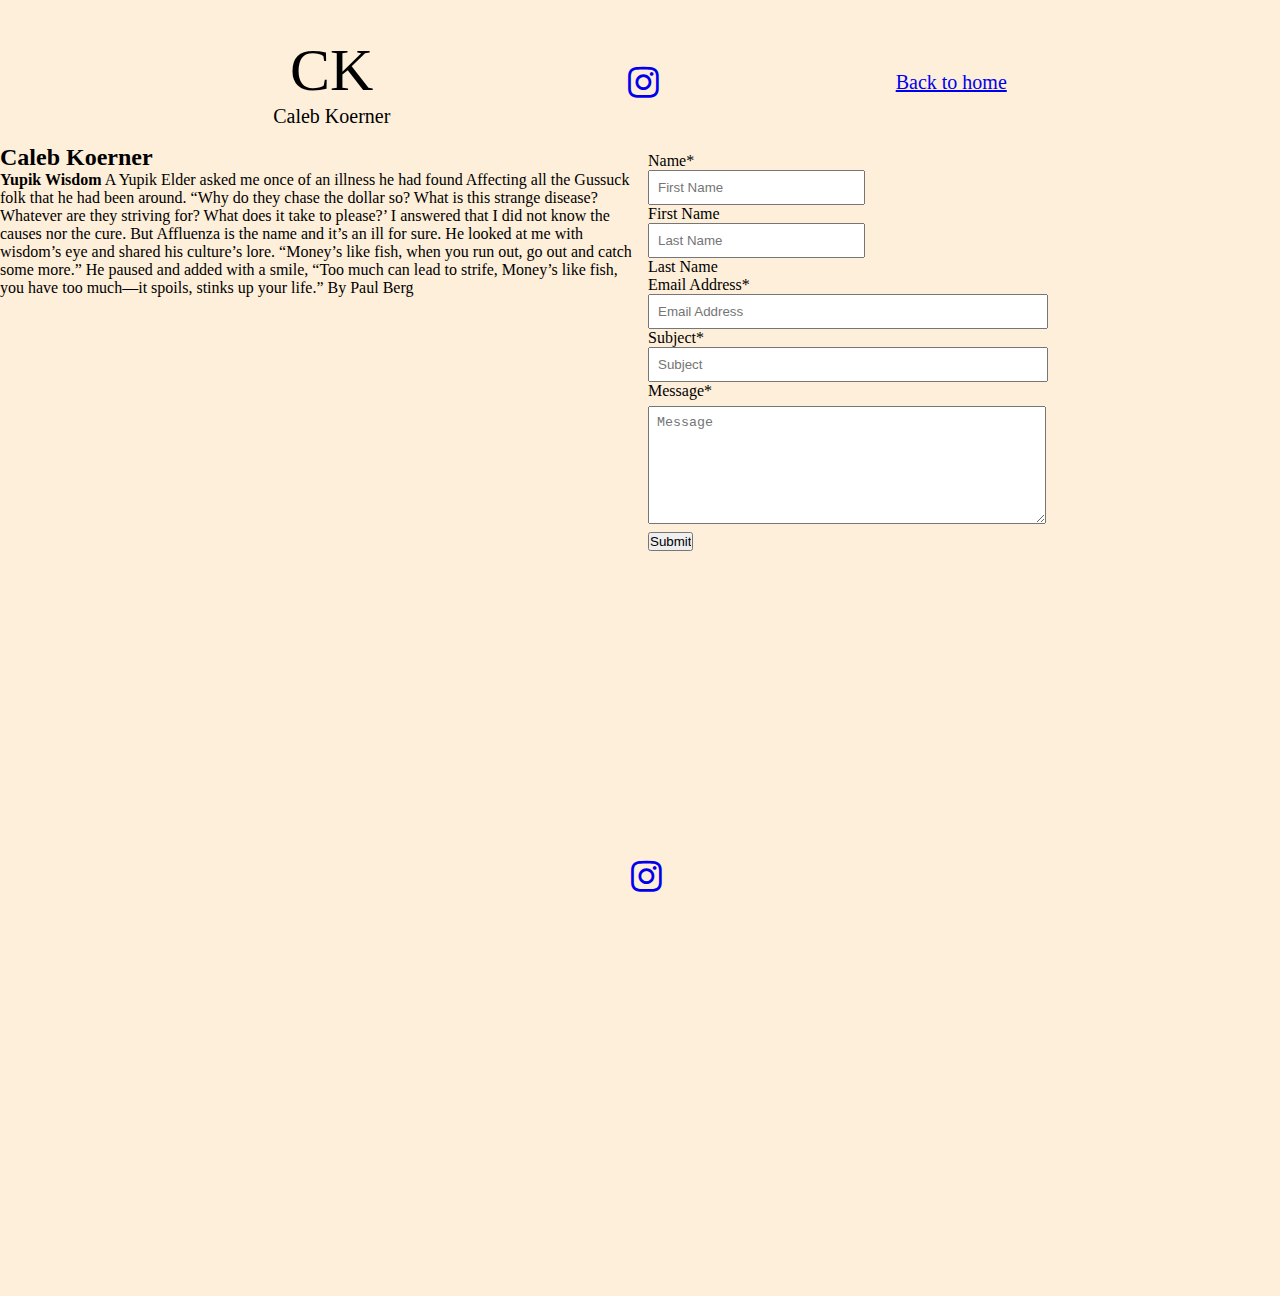
==== contact.html @ fb5e4fac "added contact html and created about me section and contact corm" ====
<!DOCTYPE html>
<html lang="en">
<head>
    <meta charset="UTF-8">
    <meta http-equiv="X-UA-Compatible" content="IE=edge">
    <meta name="viewport" content="width=device-width, initial-scale=1.0">
    <link rel="stylesheet" href="https://cdnjs.cloudflare.com/ajax/libs/font-awesome/4.7.0/css/font-awesome.min.css">
    <link rel="stylesheet" href="style.css">
    <title>Document</title>
</head>
<body>
    <header>
        
        <div id="logo-wrapper">
            <div id="logo">CK</div>
            <p> Caleb Koerner</p> 
        </div>
         
        
        <nav>
            <a href="https://www.instagram.com/calebzphoto/"  target="_blank"><i class="fa fa-instagram" style="font-size:36px"></i></a>
        </nav>

        <a href="./index.html">Back to home</a>
    </header>
   
   <div class="wrapper">
    <div class="about-me"> <h2>Caleb Koerner</h2>

        <p><strong>Yupik Wisdom</strong>
        A Yupik Elder asked me once of an illness he had found
        Affecting all the Gussuck folk that he had been around.
        “Why do they chase the dollar so?  What is this strange disease?
        Whatever are they striving for? What does it take to please?’
        I answered that I did not know the causes nor the cure.
        But Affluenza is the name and it’s an ill for sure.
        He looked at me with wisdom’s eye and shared his culture’s lore.
        “Money’s like fish, when you run out, go out and catch some more.”
        He paused and added with a smile, “Too much can lead to strife,
        Money’s like fish, you have too much—it spoils, stinks up your life.”
        
        By Paul Berg</p></div>  

   <form id="contact-form">
        <div id="name-inputs">  
            <label for="first-name">
                <p id="form-name-label">Name*</p>
                <Input id='first-name' type="text" placeholder="First Name" name="first-name" required></Input>
                <p>First Name</p>
            </label>
            
            <label for="last-name">
                <Input id='last-name' type="text" placeholder="Last Name" name="last-name" required></Input>
                <p>Last Name</p>
            </label>
        </div>
    
      
        
        <label for="email">
            <p>Email Address*</p>
            <Input id='email' type="text" placeholder="Email Address" name="email" required></Input>
        </label>

        <label for="subject">
            <p>Subject*</p>
            <Input id='subject' type="text" placeholder="Subject" name="subject" required></Input>
        </label>

        <label for="message">
            <p>Message*</p>
            <textarea name="message" id="message" cols="30" rows="10" placeholder="Message" required></textarea>
        </label>

        <input class="submit-button" type="submit" value="Submit">

    </form>
   </div>
   

   <footer id="contact-footer">
    <a href="https://www.instagram.com/calebzphoto/"  target="_blank"><i class="fa fa-instagram" style="font-size:36px"></i></a>
    </footer>

</body>
</html>
---- style.css ----
:root{
    --papaya-whip: #FEEFDA;
}

*   {
    margin: 0;
    padding: 0;
}

header  {
    font-size: 20px;
    margin: 16px;
    padding: 20px 20px 0 20px;
    display: flex;
    align-items: center;
    text-align: center;
    justify-content: space-evenly;
}

html  {
    height: 100vw;
}

body    {
    min-height: 100vw;
    background-color: var(--papaya-whip);
}



footer  {
    width: 100vw;
    position: relative;
    bottom: 0;
    left: 0;
    display: flex; 
    align-items: center;
    justify-content: center;
    padding: 3px;
    margin: 3px;
}

#about  {
    max-width: 113px;
}

#back-to-top{
    margin-right: 30px;
}
#logo   {
    font-size: 60px;
}
#contact-footer {
    width: 100vw;
    position: absolute;
    bottom: 0;
    left: 0;
    display: flex; 
    align-items: center;
    justify-content: center;
    padding: 3px;
    margin: 3px;
}

#first-name, #last-name  {
    width: 100%;
    padding: 8px;
   

}

#email, #subject    {
    width: 90%;
    padding: 8px;
}

#message  {
    width: 90%;
    height: 100px;
    margin: 6px 0 4px 0;
    padding: 8px;
    line-height: normal;
}

#contact-form   {
    display: flexbox;
    width:33%;
    margin: 8px;
}

#name-inputs    {
    flex-wrap: wrap;
    display: flex;
    justify-content: space-between;  
    align-items: flex-end;  
    width: 90%;
}

.wrapper    {
    display: flex;
    flex-wrap: wrap;
}

.about-me   {
    width: 50%;
}

.container  {
    width: 80%;
    min-height: 100vw;
    display: flex;
    align-items: center;
    justify-content: center;
    padding: 50px 8%;
}

.gallery    {
    display: grid;
    grid-gap: 30px;
    align-items: center;
    justify-content: center;
}

.gallery img{
    width: 100%;
}




@media (min-width:500px) { 
    /* Smartphone view: 1 tile */
    .gallery {
        display: grid;
        grid-template-columns: repeat(2, minmax(250px, 1fr));
        grid-gap: 30px;
        align-items: center;
        justify-content: center;
    }
}
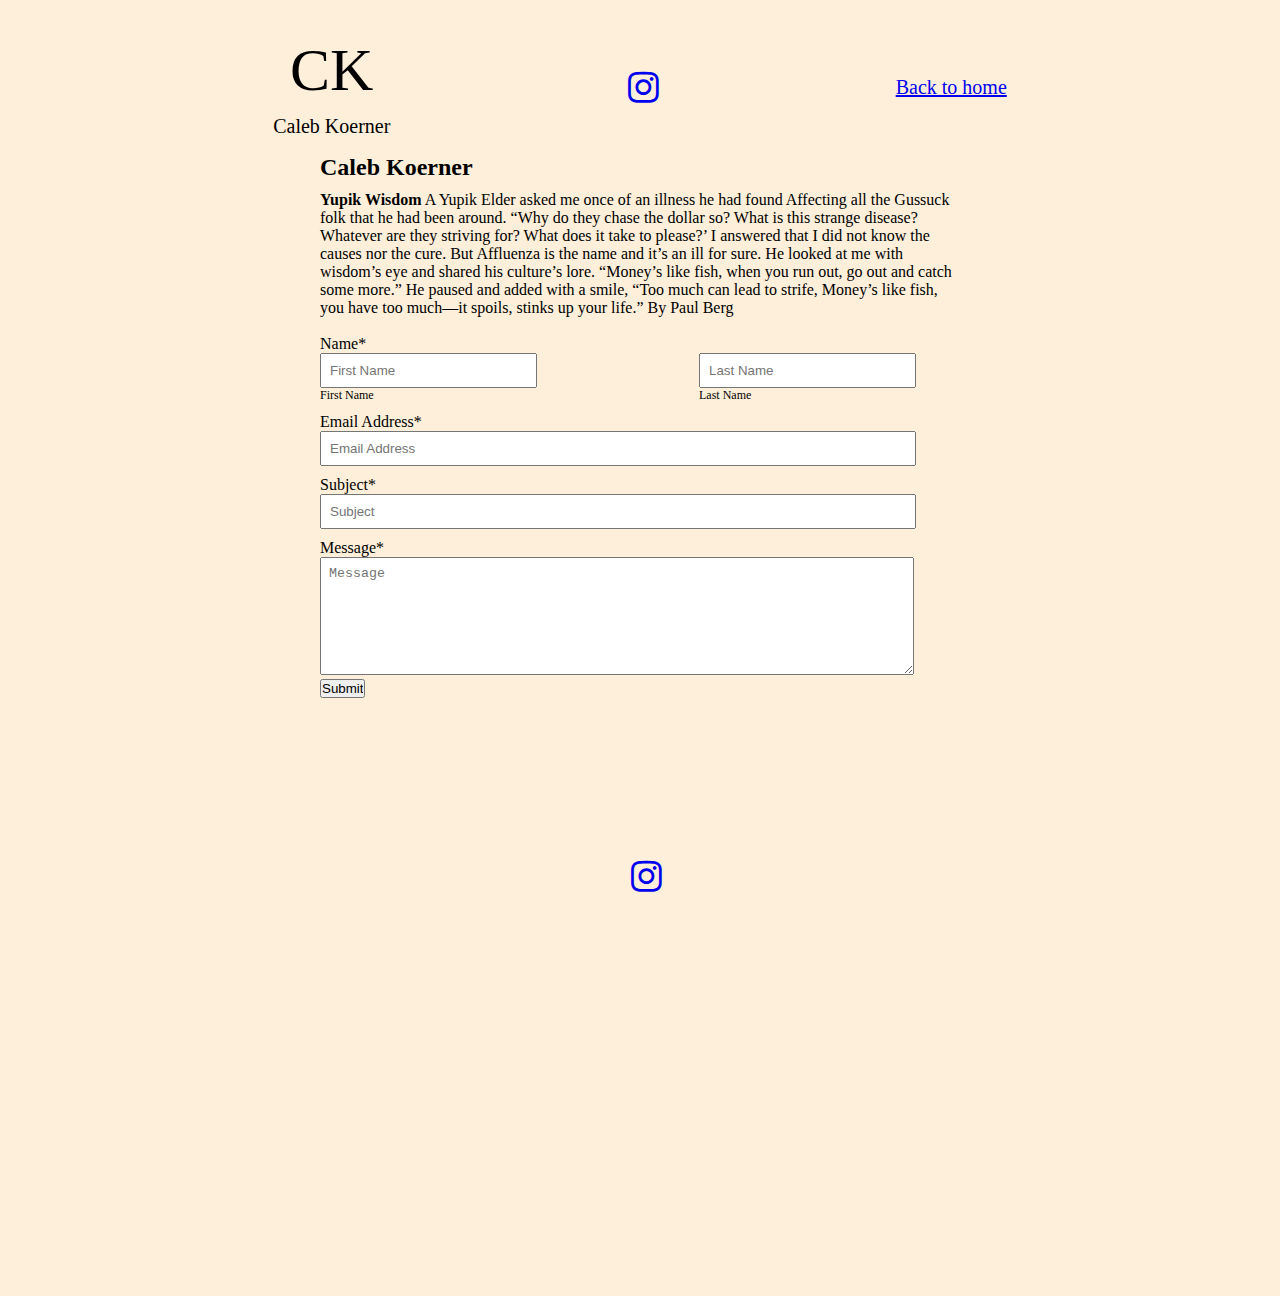
==== commit d0dc9a0f: "updated styling for contact.html" ====
--- a/contact.html
+++ b/contact.html
@@ -46,12 +46,12 @@
             <label for="first-name">
                 <p id="form-name-label">Name*</p>
                 <Input id='first-name' type="text" placeholder="First Name" name="first-name" required></Input>
-                <p>First Name</p>
+                <p class="name-label">First Name</p>
             </label>
             
             <label for="last-name">
                 <Input id='last-name' type="text" placeholder="Last Name" name="last-name" required></Input>
-                <p>Last Name</p>
+                <p class="name-label">Last Name</p>
             </label>
         </div>
     
--- a/style.css
+++ b/style.css
@@ -40,6 +40,10 @@
     margin: 3px;
 }
 
+p   {
+    margin-top: 10px;
+}
+
 #about  {
     max-width: 113px;
 }
@@ -55,9 +59,6 @@
     position: absolute;
     bottom: 0;
     left: 0;
-    display: flex; 
-    align-items: center;
-    justify-content: center;
     padding: 3px;
     margin: 3px;
 }
@@ -65,8 +66,6 @@
 #first-name, #last-name  {
     width: 100%;
     padding: 8px;
-   
-
 }
 
 #email, #subject    {
@@ -77,14 +76,12 @@
 #message  {
     width: 90%;
     height: 100px;
-    margin: 6px 0 4px 0;
     padding: 8px;
     line-height: normal;
 }
 
 #contact-form   {
-    display: flexbox;
-    width:33%;
+    width:50vw;
     margin: 8px;
 }
 
@@ -98,11 +95,16 @@
 
 .wrapper    {
     display: flex;
+    flex-direction: column;
+    align-items: center;
+    flex-shrink: auto;
     flex-wrap: wrap;
 }
 
 .about-me   {
     width: 50%;
+    display: inline-block;
+    flex-wrap: wrap;
 }
 
 .container  {
@@ -125,6 +127,10 @@
     width: 100%;
 }
 
+.name-label {
+    font-size: 12px;
+    margin: 0;
+}
 
 
 
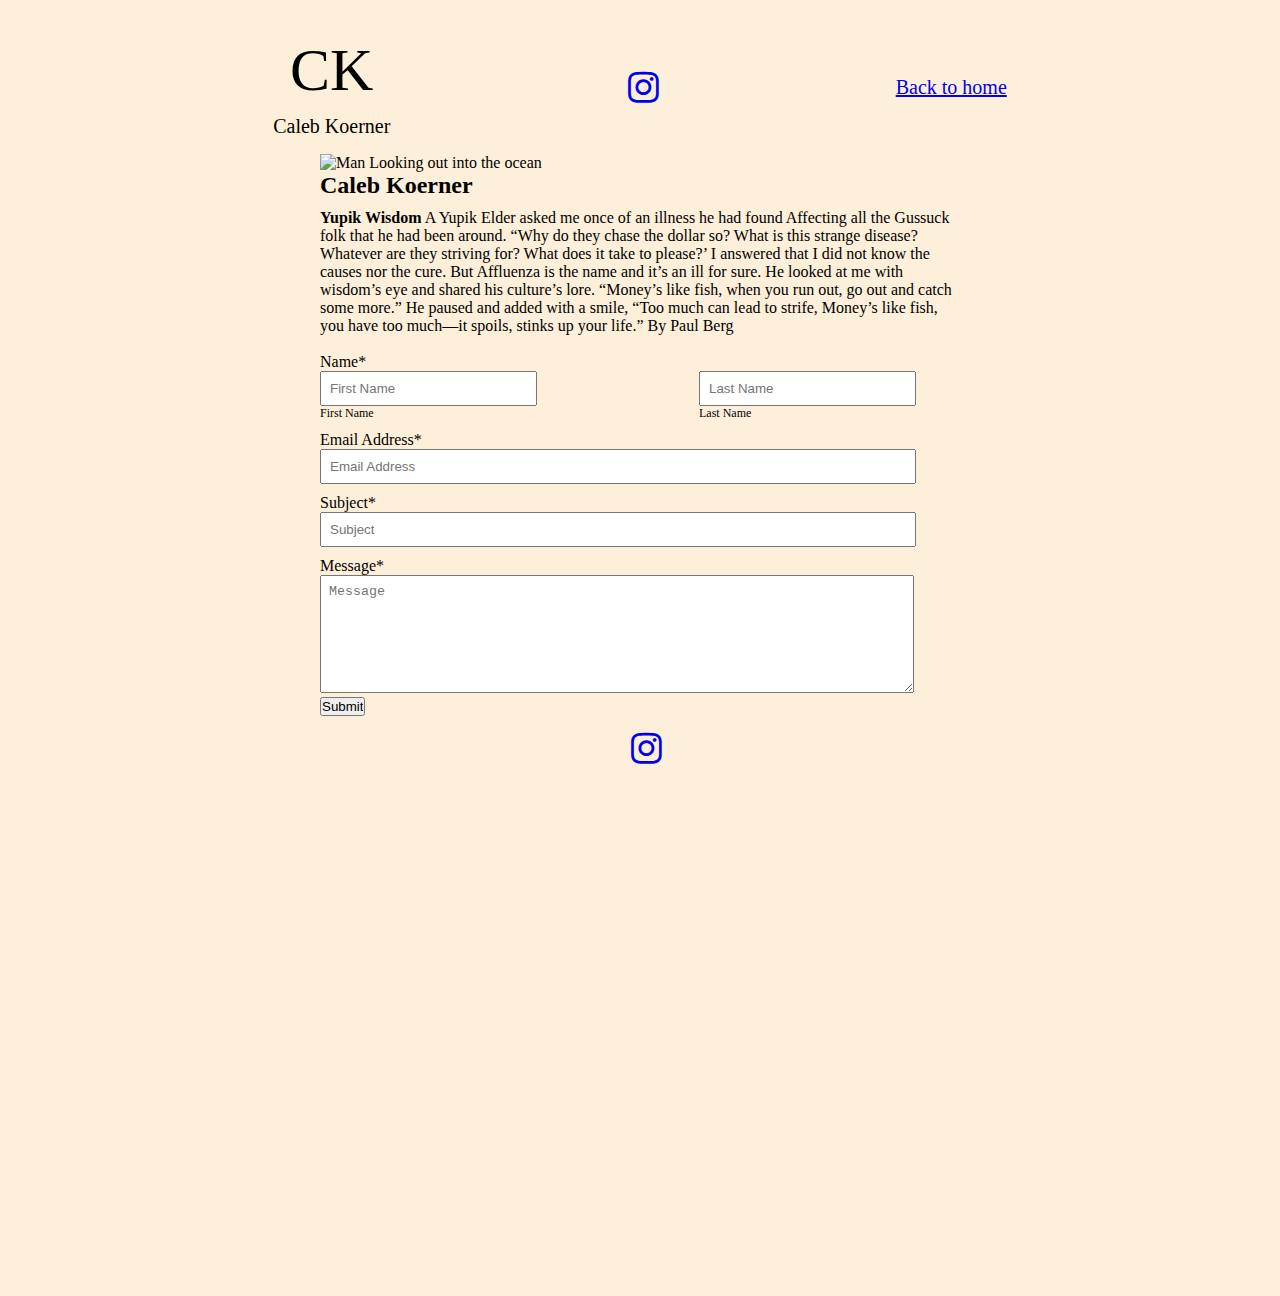
==== commit 03b40404: "updated styling and added image to contact page" ====
--- a/contact.html
+++ b/contact.html
@@ -25,6 +25,7 @@
     </header>
    
    <div class="wrapper">
+    <img id="about-me-image" src="./images/DSCF9217-Edit.jpg" loading="lazy" alt="Man Looking out into the ocean">
     <div class="about-me"> <h2>Caleb Koerner</h2>
 
         <p><strong>Yupik Wisdom</strong>
--- a/style.css
+++ b/style.css
@@ -56,7 +56,7 @@
 }
 #contact-footer {
     width: 100vw;
-    position: absolute;
+    position: relative;
     bottom: 0;
     left: 0;
     padding: 3px;
@@ -91,6 +91,10 @@
     justify-content: space-between;  
     align-items: flex-end;  
     width: 90%;
+}
+
+#about-me-image {
+    width: 50vw;
 }
 
 .wrapper    {
@@ -132,7 +136,10 @@
     margin: 0;
 }
 
-
+.submit-button  {
+    display: flex;
+    align-items: flex-start;
+}
 
 @media (min-width:500px) { 
     /* Smartphone view: 1 tile */
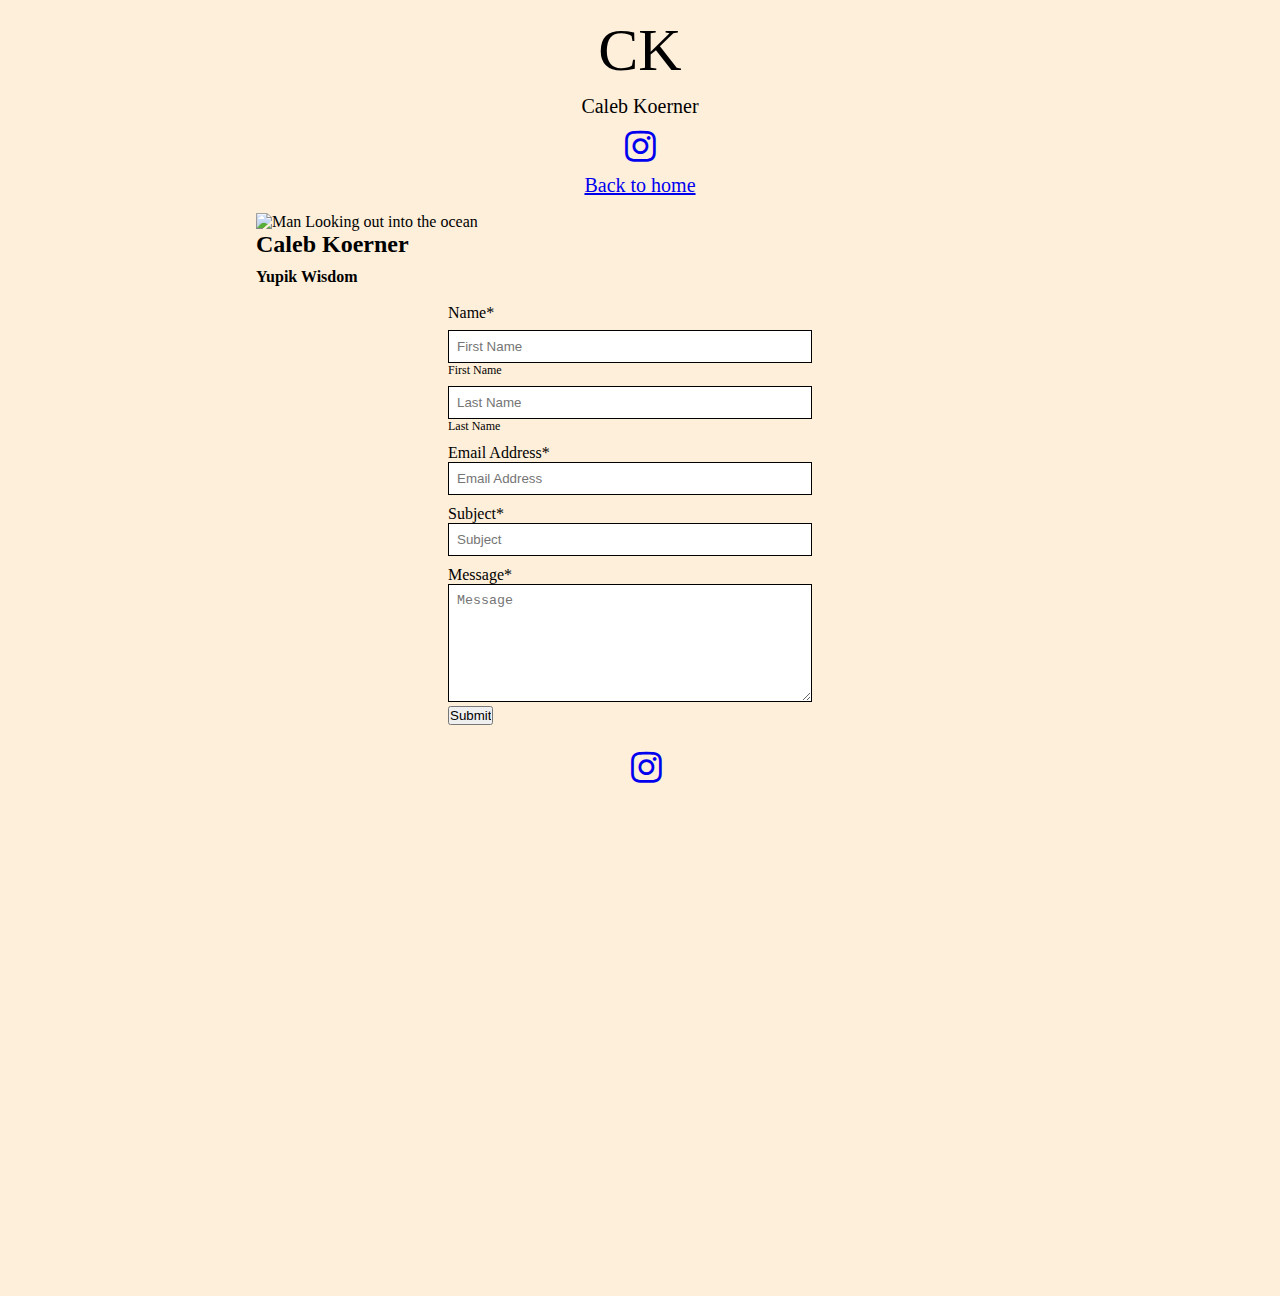
==== commit ea15562c: "updating form for validation" ====
--- a/contact.html
+++ b/contact.html
@@ -29,18 +29,7 @@
     <div class="about-me"> <h2>Caleb Koerner</h2>
 
         <p><strong>Yupik Wisdom</strong>
-        A Yupik Elder asked me once of an illness he had found
-        Affecting all the Gussuck folk that he had been around.
-        “Why do they chase the dollar so?  What is this strange disease?
-        Whatever are they striving for? What does it take to please?’
-        I answered that I did not know the causes nor the cure.
-        But Affluenza is the name and it’s an ill for sure.
-        He looked at me with wisdom’s eye and shared his culture’s lore.
-        “Money’s like fish, when you run out, go out and catch some more.”
-        He paused and added with a smile, “Too much can lead to strife,
-        Money’s like fish, you have too much—it spoils, stinks up your life.”
-        
-        By Paul Berg</p></div>  
+       </p></div>  
 
    <form id="contact-form">
         <div id="name-inputs">  
--- a/style.css
+++ b/style.css
@@ -7,14 +7,68 @@
     padding: 0;
 }
 
+.topnav {
+    margin: 16px;
+}
+
+.topnav #myLinks {
+    display: none;
+    justify-content: right;
+    margin-right: 10%;
+    text-align: center;
+      }
+
+  .topnav a.icon {
+    background: black;
+    display: flex;
+    position: absolute;
+    right: 0;
+    top: 0;
+  }
+
+  .topnav a {
+    color: black;
+    padding: 14px 16px;
+    text-decoration: none;
+    font-size: 17px;
+    display: block;
+    align-items: center;
+  }
+  
+  /* Add a grey background color on mouse-over */
+  .topnav a:hover{
+    background-color: #ddd;
+    color: black;
+  }
+  
+  /* Style the active link (or home/logo) */
+  .active {
+    background-color: #04AA6D;
+    color: white;
+  }
+
+
+  i {
+    padding: 10px;
+
+  }
+  i:hover{
+    background-color: #ddd;
+
+  }
+  .fa-bars   {
+
+    color: black;
+  }
+
 header  {
     font-size: 20px;
     margin: 16px;
-    padding: 20px 20px 0 20px;
-    display: flex;
+    /* padding: 20px 20px 20px 20px; */
+    display: flexbox;
     align-items: center;
     text-align: center;
-    justify-content: space-evenly;
+    justify-content: space-between;
 }
 
 html  {
@@ -64,13 +118,17 @@
 }
 
 #first-name, #last-name  {
-    width: 100%;
+    border: 1px solid black;
+    width: 90%;
     padding: 8px;
-}
+    margin-top: 8px;
+}
+
 
 #email, #subject    {
     width: 90%;
     padding: 8px;
+    border: 1px solid black;
 }
 
 #message  {
@@ -78,23 +136,23 @@
     height: 100px;
     padding: 8px;
     line-height: normal;
+    border: 1px solid black;
 }
 
 #contact-form   {
-    width:50vw;
+    width: 80vw;
     margin: 8px;
 }
 
 #name-inputs    {
-    flex-wrap: wrap;
-    display: flex;
+    display: inline;
     justify-content: space-between;  
     align-items: flex-end;  
     width: 90%;
 }
 
 #about-me-image {
-    width: 50vw;
+    width: 80vw;
 }
 
 .wrapper    {
@@ -106,10 +164,20 @@
 }
 
 .about-me   {
-    width: 50%;
+    width: 60%;
     display: inline-block;
     flex-wrap: wrap;
 }
+
+.HeadContainer  {
+    width: 80%;
+    display: flex;
+    align-items: center;
+    justify-content: space-between;
+    padding: 0px 8%;
+
+}
+
 
 .container  {
     width: 80%;
@@ -142,7 +210,7 @@
 }
 
 @media (min-width:500px) { 
-    /* Smartphone view: 1 tile */
+
     .gallery {
         display: grid;
         grid-template-columns: repeat(2, minmax(250px, 1fr));
@@ -150,6 +218,15 @@
         align-items: center;
         justify-content: center;
     }
-}
-
-
+
+    #contact-form   {
+        width: 30vw;
+        margin: 8px;
+    }
+
+    #about-me-image {
+        width: 60vw;
+    }
+}
+
+
